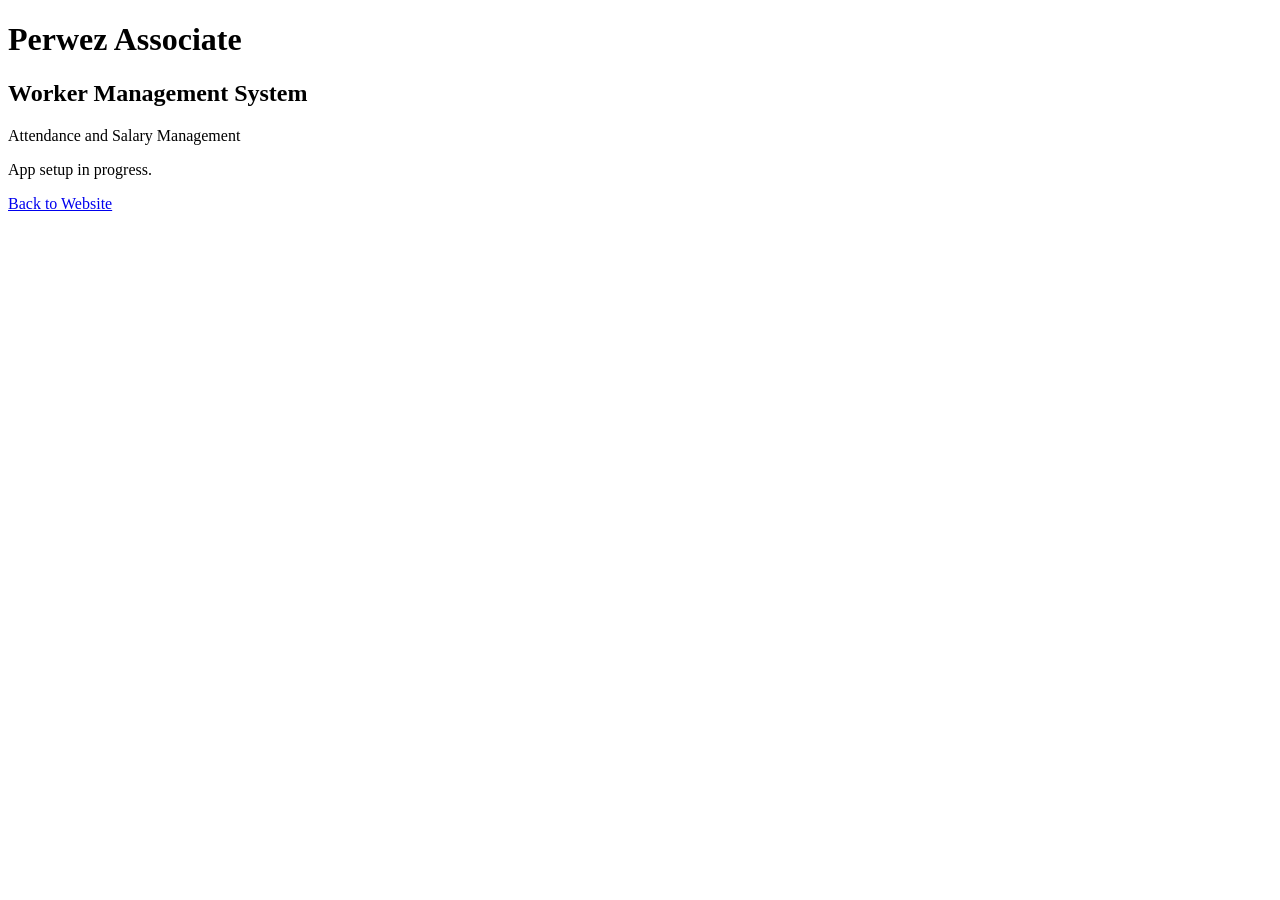
==== worker-management/index.html @ 0d8a8da5 "add management" ====
<!DOCTYPE html>
<html lang="en">
<head>
  <meta charset="UTF-8">
  <meta name="viewport" content="width=device-width, initial-scale=1">
  <title>Perwez Associate | Worker Management</title>
</head>
<body>
  <h1>Perwez Associate</h1>
  <h2>Worker Management System</h2>
  <p>Attendance and Salary Management</p>
  <p>App setup in progress.</p>
  <a href="/">Back to Website</a>
</body>
</html>
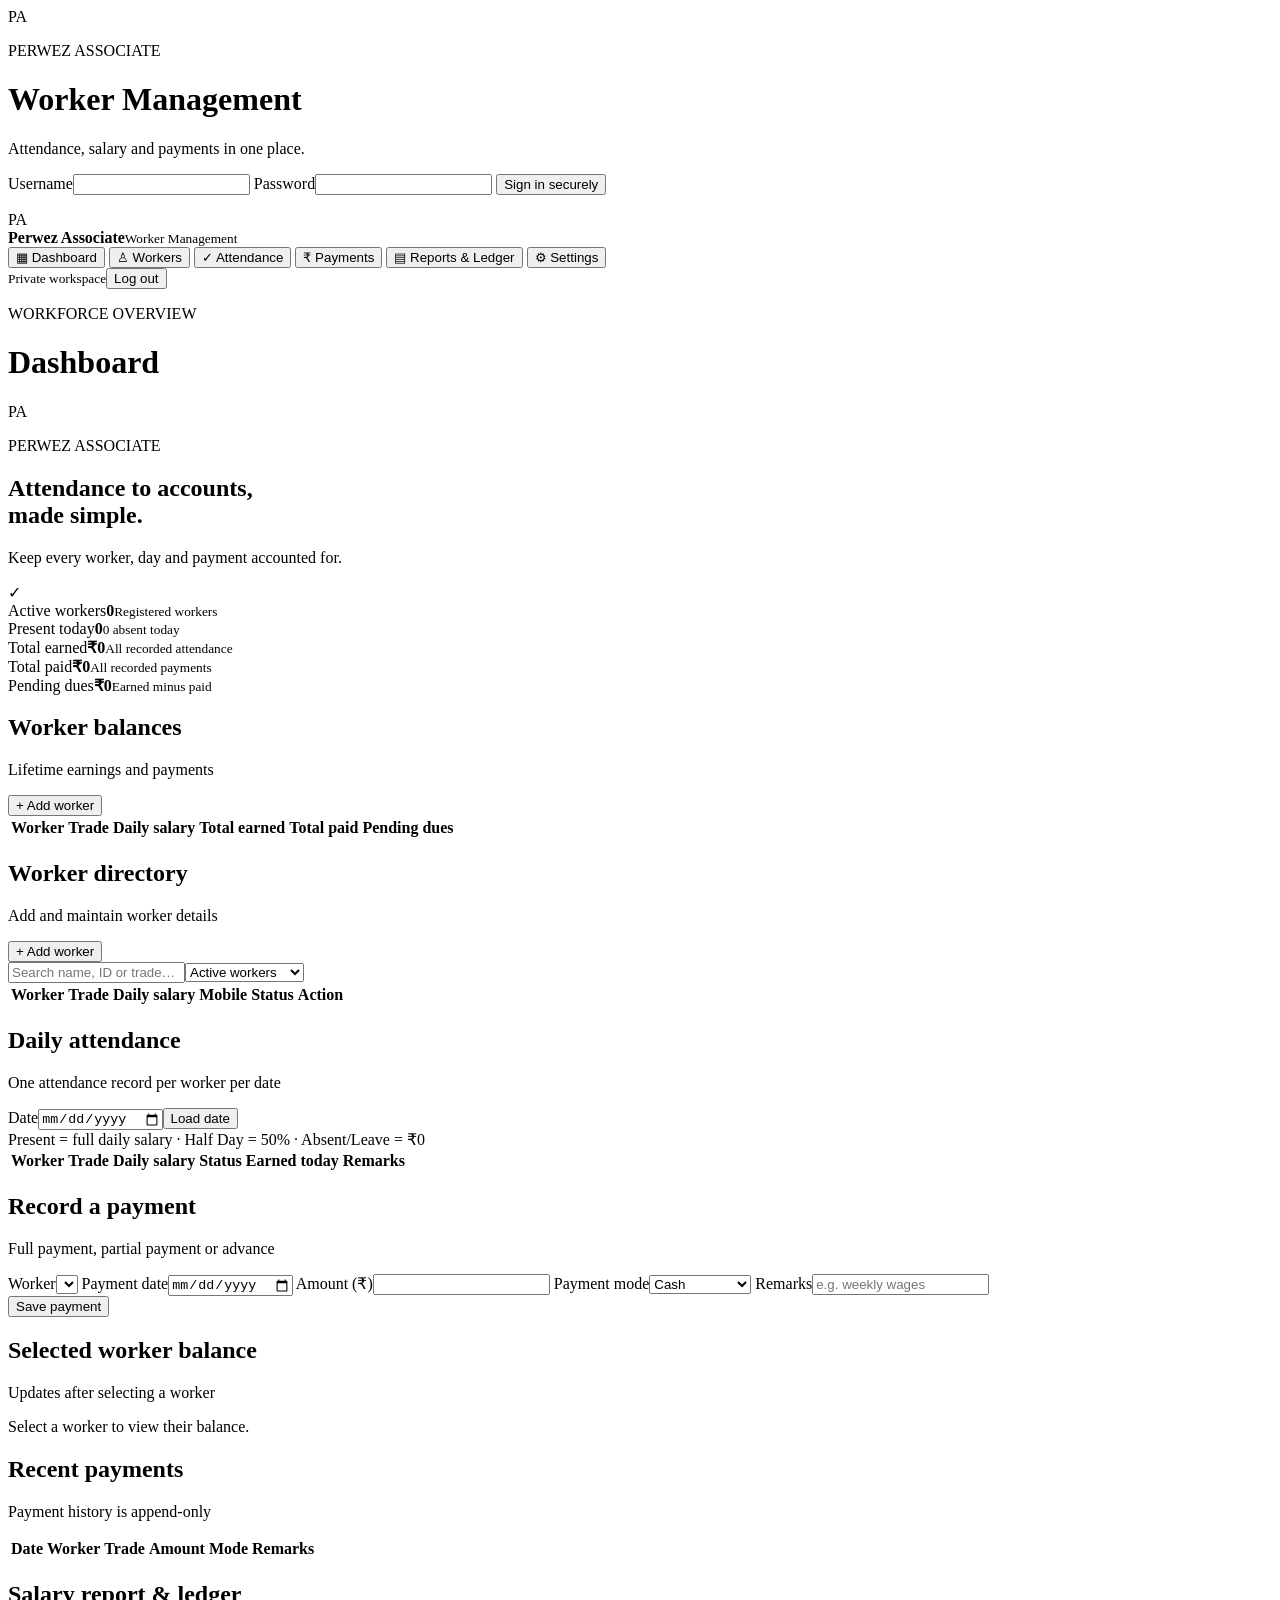
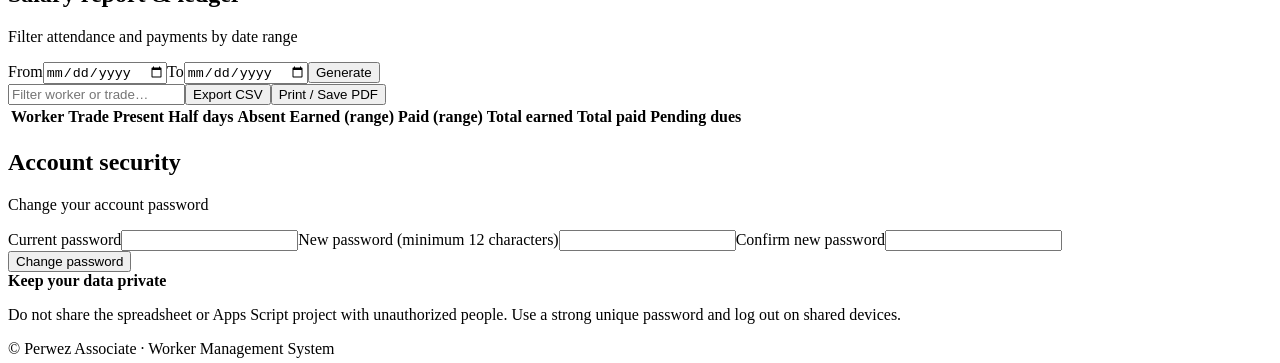
==== commit f6146cb8: "des" ====
--- a/worker-management/index.html
+++ b/worker-management/index.html
@@ -1,15 +1,122 @@
 <!DOCTYPE html>
-<html lang="en">
+<html>
 <head>
-  <meta charset="UTF-8">
+  <base target="_top">
+  <meta charset="utf-8">
   <meta name="viewport" content="width=device-width, initial-scale=1">
-  <title>Perwez Associate | Worker Management</title>
+  <?!= include('Styles'); ?>
 </head>
 <body>
-  <h1>Perwez Associate</h1>
-  <h2>Worker Management System</h2>
-  <p>Attendance and Salary Management</p>
-  <p>App setup in progress.</p>
-  <a href="/">Back to Website</a>
+  <div id="loginView" class="login-shell">
+    <div class="login-card">
+      <div class="brand-mark">PA</div>
+      <p class="eyebrow">PERWEZ ASSOCIATE</p>
+      <h1>Worker Management</h1>
+      <p class="muted">Attendance, salary and payments in one place.</p>
+      <form id="loginForm">
+        <label>Username<input id="username" autocomplete="username" required></label>
+        <label>Password<input id="password" type="password" autocomplete="current-password" required></label>
+        <button class="btn primary full" type="submit">Sign in securely</button>
+        <p id="loginError" class="error" role="alert"></p>
+      </form>
+    </div>
+  </div>
+
+  <div id="appView" class="app hidden">
+    <aside class="sidebar">
+      <div class="brand"><div class="brand-mark small">PA</div><div><b>Perwez Associate</b><small>Worker Management</small></div></div>
+      <nav>
+        <button class="nav-item active" data-page="dashboard">▦ <span>Dashboard</span></button>
+        <button class="nav-item" data-page="workers">♙ <span>Workers</span></button>
+        <button class="nav-item" data-page="attendance">✓ <span>Attendance</span></button>
+        <button class="nav-item" data-page="payments">₹ <span>Payments</span></button>
+        <button class="nav-item" data-page="reports">▤ <span>Reports & Ledger</span></button>
+        <button class="nav-item" data-page="settings">⚙ <span>Settings</span></button>
+      </nav>
+      <div class="sidebar-bottom"><small>Private workspace</small><button id="logoutBtn" class="btn outline full">Log out</button></div>
+    </aside>
+
+    <main class="main">
+      <header class="topbar"><div><p class="eyebrow">WORKFORCE OVERVIEW</p><h1 id="pageTitle">Dashboard</h1></div><div class="top-right"><span id="todayLabel" class="date-chip"></span><span class="avatar">PA</span></div></header>
+      <div id="toast" class="toast hidden"></div>
+
+      <section id="page-dashboard" class="page">
+        <div class="welcome"><div><p class="eyebrow light">PERWEZ ASSOCIATE</p><h2>Attendance to accounts,<br>made simple.</h2><p>Keep every worker, day and payment accounted for.</p></div><div class="welcome-icon">✓</div></div>
+        <div class="stat-grid">
+          <article class="stat-card"><span class="stat-label">Active workers</span><strong id="statWorkers">0</strong><small>Registered workers</small></article>
+          <article class="stat-card"><span class="stat-label">Present today</span><strong id="statPresent">0</strong><small id="statAbsent">0 absent today</small></article>
+          <article class="stat-card"><span class="stat-label">Total earned</span><strong id="statEarned">₹0</strong><small>All recorded attendance</small></article>
+          <article class="stat-card"><span class="stat-label">Total paid</span><strong id="statPaid">₹0</strong><small>All recorded payments</small></article>
+          <article class="stat-card accent"><span class="stat-label">Pending dues</span><strong id="statDues">₹0</strong><small>Earned minus paid</small></article>
+        </div>
+        <div class="panel"><div class="panel-heading"><div><h2>Worker balances</h2><p>Lifetime earnings and payments</p></div><button class="btn primary" data-goto="workers">+ Add worker</button></div><div class="table-wrap"><table><thead><tr><th>Worker</th><th>Trade</th><th>Daily salary</th><th>Total earned</th><th>Total paid</th><th>Pending dues</th></tr></thead><tbody id="balanceTable"></tbody></table></div></div>
+      </section>
+
+      <section id="page-workers" class="page hidden">
+        <div class="panel"><div class="panel-heading"><div><h2>Worker directory</h2><p>Add and maintain worker details</p></div><button id="newWorkerBtn" class="btn primary">+ Add worker</button></div>
+          <div class="toolbar"><input id="workerSearch" placeholder="Search name, ID or trade…"><select id="workerStatusFilter"><option value="Active">Active workers</option><option value="All">All workers</option><option value="Inactive">Inactive workers</option></select></div>
+          <div class="table-wrap"><table><thead><tr><th>Worker</th><th>Trade</th><th>Daily salary</th><th>Mobile</th><th>Status</th><th>Action</th></tr></thead><tbody id="workersTable"></tbody></table></div>
+        </div>
+      </section>
+
+      <section id="page-attendance" class="page hidden">
+        <div class="panel"><div class="panel-heading"><div><h2>Daily attendance</h2><p>One attendance record per worker per date</p></div><div class="inline-controls"><label class="compact-label">Date<input id="attendanceDate" type="date"></label><button id="loadAttendanceBtn" class="btn outline">Load date</button></div></div>
+          <div class="callout">Present = full daily salary · Half Day = 50% · Absent/Leave = ₹0</div>
+          <div class="table-wrap"><table><thead><tr><th>Worker</th><th>Trade</th><th>Daily salary</th><th>Status</th><th>Earned today</th><th>Remarks</th><th></th></tr></thead><tbody id="attendanceTable"></tbody></table></div>
+        </div>
+      </section>
+
+      <section id="page-payments" class="page hidden">
+        <div class="split-grid">
+          <div class="panel"><div class="panel-heading"><div><h2>Record a payment</h2><p>Full payment, partial payment or advance</p></div></div>
+            <form id="paymentForm" class="form-grid">
+              <label class="span-2">Worker<select id="paymentWorker" required></select></label>
+              <label>Payment date<input id="paymentDate" type="date" required></label>
+              <label>Amount (₹)<input id="paymentAmount" type="number" min="1" step="0.01" required></label>
+              <label>Payment mode<select id="paymentMode"><option>Cash</option><option>UPI</option><option>Bank transfer</option><option>Cheque</option></select></label>
+              <label>Remarks<input id="paymentRemarks" maxlength="250" placeholder="e.g. weekly wages"></label>
+              <div class="span-2"><button class="btn primary" type="submit">Save payment</button></div>
+            </form>
+          </div>
+          <div class="panel"><div class="panel-heading"><div><h2>Selected worker balance</h2><p>Updates after selecting a worker</p></div></div><div id="paymentBalance" class="balance-box"><p class="muted">Select a worker to view their balance.</p></div></div>
+        </div>
+        <div class="panel"><div class="panel-heading"><div><h2>Recent payments</h2><p>Payment history is append-only</p></div></div><div class="table-wrap"><table><thead><tr><th>Date</th><th>Worker</th><th>Trade</th><th>Amount</th><th>Mode</th><th>Remarks</th></tr></thead><tbody id="paymentsTable"></tbody></table></div></div>
+      </section>
+
+      <section id="page-reports" class="page hidden">
+        <div class="panel"><div class="panel-heading"><div><h2>Salary report & ledger</h2><p>Filter attendance and payments by date range</p></div><div class="inline-controls"><label class="compact-label">From<input id="reportFrom" type="date"></label><label class="compact-label">To<input id="reportTo" type="date"></label><button id="runReportBtn" class="btn primary">Generate</button></div></div>
+          <div class="toolbar"><input id="reportSearch" placeholder="Filter worker or trade…"><button id="exportCsvBtn" class="btn outline">Export CSV</button><button id="printReportBtn" class="btn outline">Print / Save PDF</button></div>
+          <div class="table-wrap"><table id="reportTable"><thead><tr><th>Worker</th><th>Trade</th><th>Present</th><th>Half days</th><th>Absent</th><th>Earned (range)</th><th>Paid (range)</th><th>Total earned</th><th>Total paid</th><th>Pending dues</th></tr></thead><tbody id="reportsTable"></tbody></table></div>
+        </div>
+      </section>
+
+      <section id="page-settings" class="page hidden">
+        <div class="panel narrow"><div class="panel-heading"><div><h2>Account security</h2><p>Change your account password</p></div></div>
+          <form id="passwordForm" class="form-grid"><label class="span-2">Current password<input id="currentPassword" type="password" autocomplete="current-password" required></label><label class="span-2">New password (minimum 12 characters)<input id="newPassword" type="password" minlength="12" autocomplete="new-password" required></label><label class="span-2">Confirm new password<input id="confirmPassword" type="password" minlength="12" autocomplete="new-password" required></label><div class="span-2"><button class="btn primary" type="submit">Change password</button></div></form>
+          <div class="security-note"><b>Keep your data private</b><p>Do not share the spreadsheet or Apps Script project with unauthorized people. Use a strong unique password and log out on shared devices.</p></div>
+        </div>
+      </section>
+      <footer>© <span id="year"></span> Perwez Associate · Worker Management System</footer>
+    </main>
+  </div>
+
+  <dialog id="workerDialog" class="modal">
+    <form id="workerForm" method="dialog">
+      <div class="modal-heading"><div><p class="eyebrow">WORKER PROFILE</p><h2 id="workerModalTitle">Add worker</h2></div><button type="button" id="closeWorkerDialog" class="icon-btn" aria-label="Close">×</button></div>
+      <input id="editWorkerId" type="hidden">
+      <div class="form-grid">
+        <label class="span-2">Full name<input id="workerName" maxlength="100" required></label>
+        <label>Trade<input id="workerTrade" list="tradeOptions" maxlength="60" placeholder="e.g. Carpenter" required><datalist id="tradeOptions"><option>Carpenter</option><option>Electrician</option><option>Plumber</option><option>Painter</option><option>Mason</option><option>Helper</option><option>POP Worker</option><option>Tile Fitter</option></datalist></label>
+        <label>Daily salary (₹)<input id="workerSalary" type="number" min="0" step="0.01" required></label>
+        <label>Mobile number<input id="workerMobile" maxlength="20" inputmode="tel"></label>
+        <label>Joining date<input id="workerJoining" type="date" required></label>
+        <label class="span-2">Status<select id="workerState"><option>Active</option><option>Inactive</option></select></label>
+      </div>
+      <div class="modal-actions"><button type="button" id="cancelWorkerBtn" class="btn outline">Cancel</button><button type="submit" class="btn primary">Save worker</button></div>
+    </form>
+  </dialog>
+  <script>
+    <?!= include('JavaScript'); ?>
+  </script>
 </body>
-</html>+</html>
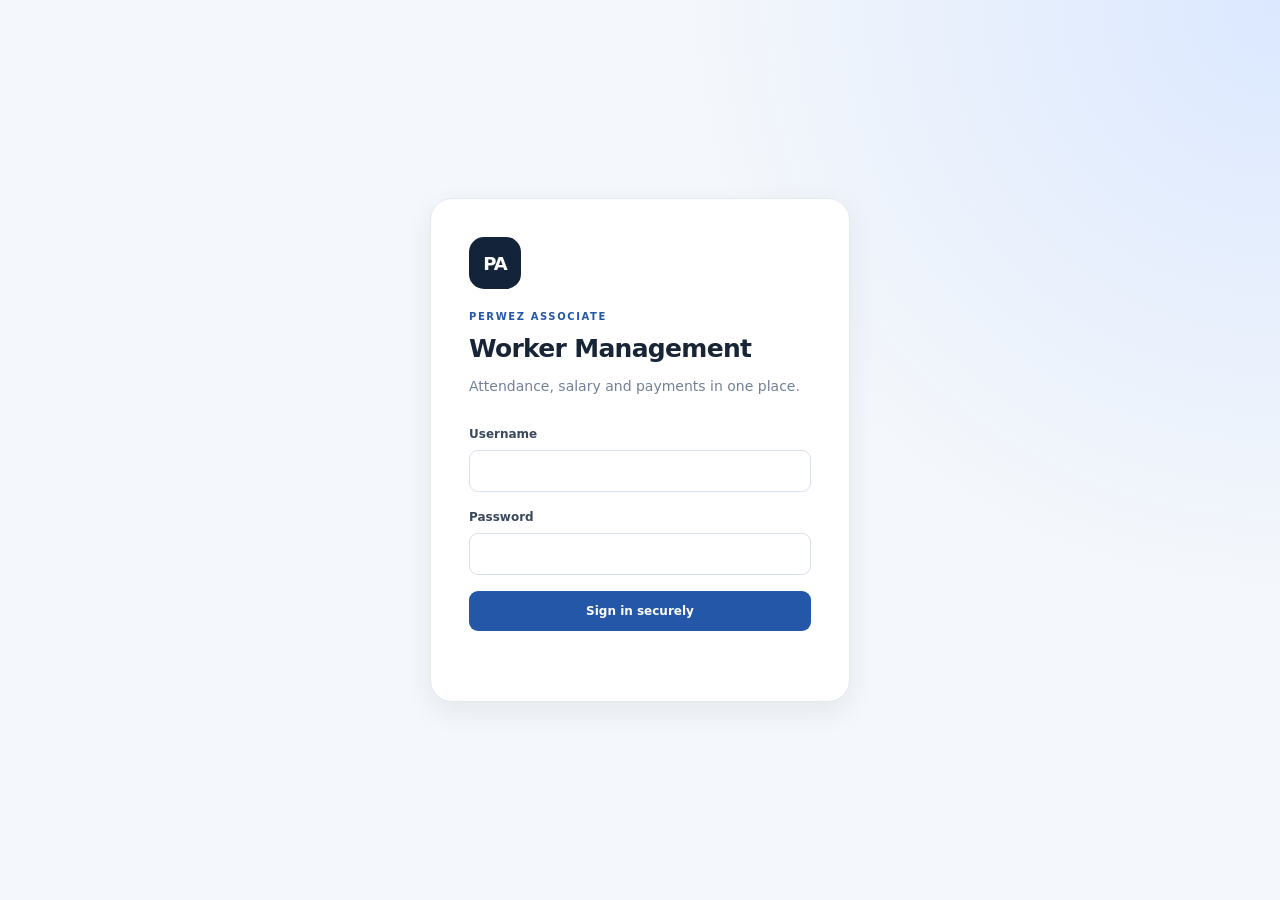
==== commit 782ff27b: "config management" ====
--- a/worker-management/index.html
+++ b/worker-management/index.html
@@ -4,7 +4,7 @@
   <base target="_top">
   <meta charset="utf-8">
   <meta name="viewport" content="width=device-width, initial-scale=1">
-  <?!= include('Styles'); ?>
+  <link rel="stylesheet" href="./styles.css">
 </head>
 <body>
   <div id="loginView" class="login-shell">
@@ -115,8 +115,6 @@
       <div class="modal-actions"><button type="button" id="cancelWorkerBtn" class="btn outline">Cancel</button><button type="submit" class="btn primary">Save worker</button></div>
     </form>
   </dialog>
-  <script>
-    <?!= include('JavaScript'); ?>
-  </script>
+  <script src="./script.js" defer></script>
 </body>
 </html>
--- a/worker-management/styles.css
+++ b/worker-management/styles.css
@@ -0,0 +1,5 @@
+
+:root{--navy:#13243a;--blue:#2457a7;--blue2:#3779d8;--bg:#f4f7fb;--ink:#182536;--muted:#728096;--line:#e5eaf1;--green:#13845b;--red:#c24141;--orange:#b66a0c;--white:#fff;--shadow:0 10px 30px rgba(19,36,58,.07)}
+*{box-sizing:border-box}body{margin:0;background:var(--bg);color:var(--ink);font:14px/1.5 Inter,system-ui,-apple-system,BlinkMacSystemFont,"Segoe UI",sans-serif}button,input,select{font:inherit}button{cursor:pointer}h1,h2,p{margin-top:0}h1{font-size:27px;letter-spacing:-.7px;margin-bottom:0}h2{font-size:17px;margin-bottom:4px}p{margin-bottom:0}.hidden{display:none!important}.muted,.panel-heading p{color:var(--muted)}.eyebrow{font-size:10px;font-weight:800;letter-spacing:1.6px;color:var(--blue);margin-bottom:6px}.login-shell{min-height:100vh;display:grid;place-items:center;padding:24px;background:radial-gradient(circle at top right,#dbe8ff,transparent 38%),var(--bg)}.login-card{width:min(100%,420px);padding:38px;background:white;border:1px solid var(--line);border-radius:22px;box-shadow:var(--shadow)}.brand-mark{width:52px;height:52px;display:grid;place-items:center;border-radius:15px;background:var(--navy);color:white;font-weight:900;letter-spacing:-1px;font-size:18px;margin-bottom:20px}.brand-mark.small{width:40px;height:40px;border-radius:12px;font-size:14px;margin:0}.login-card h1{font-size:25px;margin-bottom:8px}.login-card form{display:grid;gap:16px;margin-top:28px}label{display:grid;gap:7px;font-size:12px;font-weight:700;color:#3a485b}input,select{width:100%;min-width:0;border:1px solid #d8e0ea;background:#fff;border-radius:9px;padding:11px 12px;outline:none;color:var(--ink)}input:focus,select:focus{border-color:var(--blue2);box-shadow:0 0 0 3px rgba(55,121,216,.12)}.btn{border:1px solid transparent;border-radius:9px;padding:10px 14px;font-weight:750;font-size:12px;transition:.15s}.btn:hover{transform:translateY(-1px)}.btn.primary{background:var(--blue);color:white}.btn.primary:hover{background:#19478e}.btn.outline{border-color:#d5deea;background:white;color:#2a3d55}.btn.full{width:100%}.error{color:var(--red);font-size:12px;min-height:16px}.app{min-height:100vh}.sidebar{position:fixed;inset:0 auto 0 0;width:244px;background:var(--navy);color:#fff;padding:24px 16px;display:flex;flex-direction:column;z-index:5}.brand{display:flex;align-items:center;gap:11px;padding:0 7px 28px}.brand b{display:block;font-size:13px}.brand small{display:block;color:#9fb0c6;font-size:11px;margin-top:2px}.sidebar nav{display:grid;gap:5px}.nav-item{border:0;background:transparent;color:#b7c4d5;text-align:left;display:flex;align-items:center;gap:13px;padding:12px 13px;border-radius:9px;font-weight:650}.nav-item span{font-size:13px}.nav-item.active,.nav-item:hover{background:#253c59;color:white}.sidebar-bottom{margin-top:auto;display:grid;gap:12px;padding:10px 5px 0;color:#8fa2b9;font-size:11px}.sidebar-bottom .outline{background:transparent;border-color:#42546c;color:#fff}.main{margin-left:244px;padding:28px 32px 18px;max-width:1800px}.topbar{display:flex;align-items:center;justify-content:space-between;margin-bottom:26px}.top-right{display:flex;align-items:center;gap:12px}.date-chip{background:#fff;border:1px solid var(--line);border-radius:9px;padding:8px 11px;color:#617086;font-size:12px}.avatar{display:grid;place-items:center;width:38px;height:38px;border-radius:50%;background:#dbe8ff;color:var(--blue);font-size:11px;font-weight:900}.welcome{background:linear-gradient(115deg,#142a45,#2457a7);color:white;border-radius:17px;padding:27px 30px;display:flex;align-items:center;justify-content:space-between;margin-bottom:20px;overflow:hidden}.welcome .eyebrow{color:#a9c8ff}.welcome h2{font-size:25px;line-height:1.2;letter-spacing:-.5px;margin-bottom:10px}.welcome p:last-child{color:#d4e0f1;font-size:12px}.welcome-icon{width:95px;height:95px;display:grid;place-items:center;border:1px solid rgba(255,255,255,.2);border-radius:30px;background:rgba(255,255,255,.1);font-size:46px;transform:rotate(8deg)}.stat-grid{display:grid;grid-template-columns:repeat(5,minmax(0,1fr));gap:13px;margin-bottom:20px}.stat-card{background:#fff;border:1px solid var(--line);border-radius:13px;padding:17px;box-shadow:0 3px 10px rgba(19,36,58,.02)}.stat-label{display:block;font-size:11px;font-weight:700;color:var(--muted)}.stat-card strong{display:block;font-size:25px;letter-spacing:-.8px;margin:8px 0 4px;white-space:nowrap}.stat-card small{font-size:10px;color:var(--muted)}.stat-card.accent{background:#fff8ed;border-color:#f2dfbd}.stat-card.accent strong{color:#a35d05}.panel{background:#fff;border:1px solid var(--line);border-radius:14px;padding:20px;margin-bottom:18px;box-shadow:0 3px 12px rgba(19,36,58,.025)}.panel-heading{display:flex;align-items:center;justify-content:space-between;gap:15px;margin-bottom:17px}.panel-heading p{font-size:11px}.table-wrap{overflow:auto;width:100%}table{width:100%;border-collapse:collapse;white-space:nowrap}th{text-align:left;font-size:10px;text-transform:uppercase;letter-spacing:.7px;color:#7d899b;background:#f8fafd;padding:12px 13px;border-bottom:1px solid var(--line)}td{padding:13px;border-bottom:1px solid #edf0f5;font-size:12px}tbody tr:last-child td{border-bottom:0}tbody tr:hover{background:#fbfcfe}.worker-name{font-weight:750}.subtext{font-size:10px;color:var(--muted);display:block}.money{font-weight:750}.due{color:#b66a0c;font-weight:800}.paid{color:var(--green);font-weight:750}.toolbar{display:flex;gap:10px;margin-bottom:15px;align-items:center}.toolbar input{max-width:340px}.toolbar select{max-width:190px}.inline-controls{display:flex;align-items:end;gap:9px}.compact-label{font-size:10px;min-width:120px}.compact-label input{padding:9px}.callout{background:#f0f6ff;border:1px solid #dbe8ff;color:#365b8e;border-radius:9px;padding:11px 13px;font-size:11px;margin-bottom:14px}.status-select{min-width:110px;padding:8px}.row-save{padding:8px 10px}.split-grid{display:grid;grid-template-columns:1.1fr .9fr;gap:18px}.form-grid{display:grid;grid-template-columns:1fr 1fr;gap:15px}.span-2{grid-column:span 2}.balance-box{display:grid;gap:12px}.balance-row{display:flex;justify-content:space-between;gap:15px;padding-bottom:10px;border-bottom:1px solid var(--line);font-size:12px}.balance-row:last-child{border-bottom:0}.balance-row strong{font-size:14px}.balance-row.total strong{color:#b66a0c;font-size:18px}.narrow{max-width:620px}.security-note{background:#f7f9fc;border-radius:10px;padding:14px;margin-top:20px;font-size:12px}.security-note p{color:var(--muted);margin-top:5px}.modal{border:0;border-radius:16px;padding:0;width:min(94vw,560px);box-shadow:0 25px 80px rgba(0,0,0,.25)}.modal::backdrop{background:rgba(9,20,35,.5);backdrop-filter:blur(2px)}.modal form{padding:24px}.modal-heading{display:flex;justify-content:space-between;align-items:start;margin-bottom:20px}.modal-heading h2{font-size:22px}.icon-btn{border:0;background:#f1f4f8;border-radius:8px;font-size:23px;width:34px;height:34px}.modal-actions{display:flex;justify-content:flex-end;gap:9px;margin-top:22px}.toast{position:sticky;top:8px;z-index:10;margin-bottom:14px;padding:11px 14px;border-radius:9px;background:#e8f7ef;border:1px solid #bce6cf;color:#176a43;font-size:12px}.toast.bad{background:#fff0f0;border-color:#f1c4c4;color:#a12f2f}footer{text-align:center;color:#96a0ae;font-size:10px;padding:18px 0}.empty{text-align:center;color:var(--muted);padding:25px!important}.pill{display:inline-block;padding:4px 8px;border-radius:99px;font-size:10px;font-weight:800}.pill.active{background:#e8f7ef;color:#16754b}.pill.inactive{background:#f0f1f4;color:#687386}.mini-btn{border:1px solid var(--line);background:white;border-radius:7px;padding:6px 9px;font-size:11px;font-weight:700;color:var(--blue)}@media(max-width:1250px){.stat-grid{grid-template-columns:repeat(3,minmax(0,1fr))}.main{padding:24px 20px}.sidebar{width:220px}.main{margin-left:220px}}@media(max-width:850px){.sidebar{position:sticky;top:0;width:100%;height:auto;padding:10px 12px;display:block}.brand{padding:0 4px 10px}.brand-mark.small{width:32px;height:32px}.sidebar nav{display:flex;overflow:auto;gap:5px}.nav-item{flex:0 0 auto;padding:9px 11px}.nav-item span{font-size:11px}.sidebar-bottom{position:absolute;right:12px;top:10px;margin:0;padding:0;display:block}.sidebar-bottom small{display:none}.sidebar-bottom .btn{width:auto;padding:8px;font-size:10px}.main{margin-left:0;padding:18px 12px}.topbar{margin-bottom:18px}.topbar h1{font-size:22px}.date-chip{display:none}.welcome{padding:22px}.welcome h2{font-size:22px}.welcome-icon{width:62px;height:62px;font-size:30px;border-radius:20px}.stat-grid{grid-template-columns:repeat(2,minmax(0,1fr));gap:9px}.stat-card{padding:13px}.stat-card strong{font-size:21px}.split-grid{grid-template-columns:1fr}.panel{padding:14px}.panel-heading{align-items:flex-start;flex-wrap:wrap}.inline-controls{flex-wrap:wrap}.toolbar{flex-wrap:wrap}.toolbar input{max-width:none;flex:1 1 100%}}@media(max-width:480px){.nav-item{gap:6px}.nav-item span{display:block}.nav-item{font-size:12px}.sidebar-bottom .btn{font-size:0}.sidebar-bottom .btn:after{content:"Exit";font-size:10px}.welcome-icon{display:none}.form-grid{gap:12px}.panel-heading h2{font-size:15px}.stat-card strong{font-size:19px}.login-card{padding:27px}}
+@media print{.sidebar,.topbar,.toolbar,.btn,.inline-controls,#page-dashboard .panel-heading button,footer{display:none!important}.main{margin:0;padding:0}.page{display:none!important}#page-reports{display:block!important}.panel{box-shadow:none;border:0;padding:0}body{background:#fff}table{font-size:9px}th,td{padding:6px}}
+
